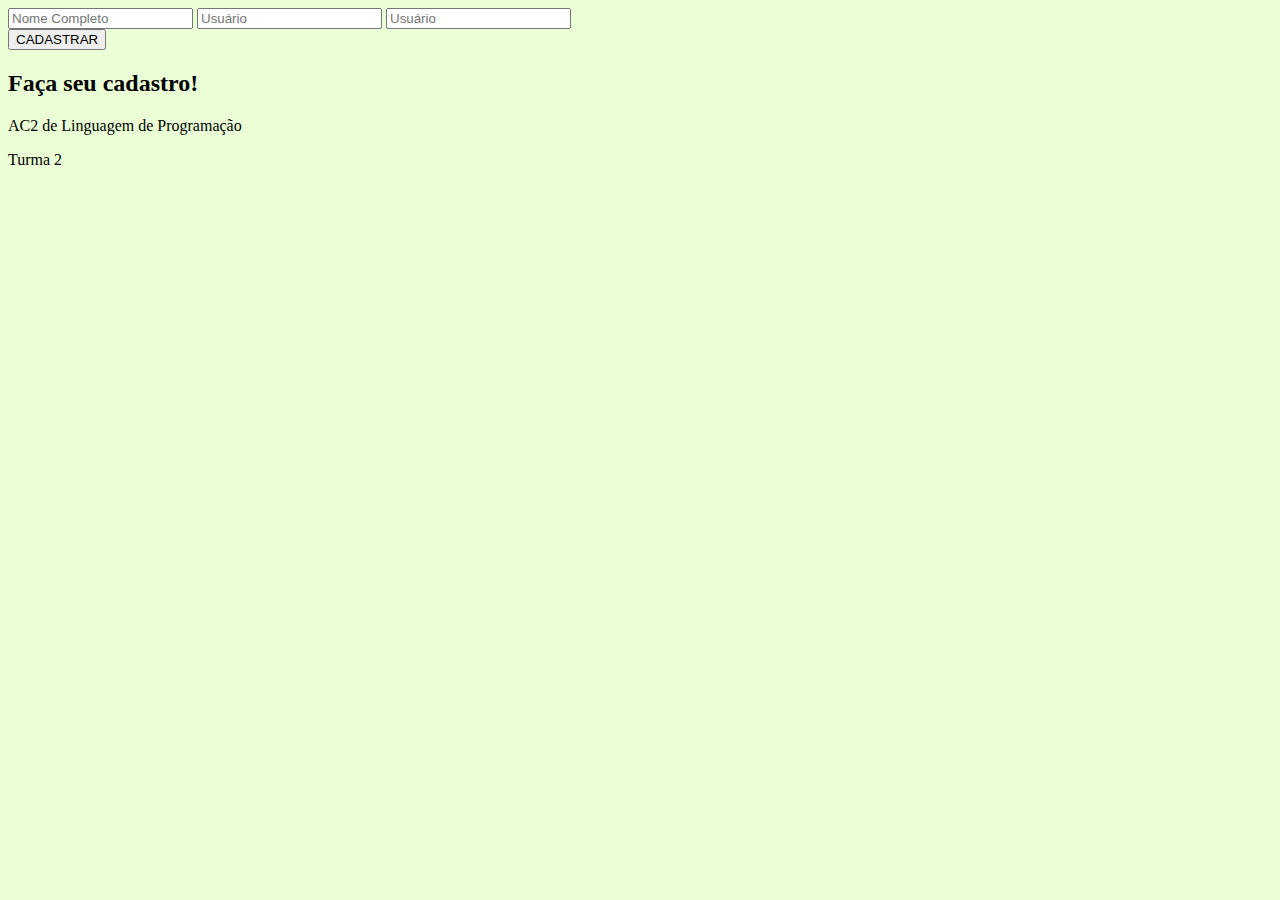
==== cadastrarUsuario.html @ 4b41123f "main commit" ====
<!DOCTYPE html>
<html lang="en">
<head>
    <meta charset="UTF-8">
    <meta name="viewport" content="width=device-width, initial-scale=1.0">
    <title>Cadastrar</title>
    <link rel="stylesheet" href="style.css">
</head>
<body>
    <section>
        <div>
            <input type="text" name="" placeholder="Nome Completo" id="nomeCompleto">
            <input type="text" name="" placeholder="Usuário" id="usuario">
            <input type="password" name="" placeholder="Usuário" id="password">
        </div>
        <div>
            <button>CADASTRAR</button>

            <h2>Faça seu cadastro!</h2>

            <p>AC2 de Linguagem de Programação</p>
            <p>Turma 2</p>
        </div>
</section>
</body>
</html>
---- style.css ----
@import url('https://fonts.googleapis.com/css2?family=Inter:wght@100..900&display=swap');
body{
    background-color: #EAFFD6;
}

.container{
    display: flex;
    background-color: #81D97F;
    border-radius: 35.56px;
    align-items: center;
    justify-content: center;
    padding: 100px;
    height: 200px;
    width: 450px;
    margin-top: 150px;
    margin-left: 380px;
    font-family: "Inter", sans-serif;;
}

.bemVindo{
    display: flex;
    flex-direction: column;
    align-items: center;
    padding: 10px;
}

.formulario{
    display: flex;
    flex-direction: column;
    align-items: center;
    padding: 10px;

}

.input{
    margin: 10px;
    border-radius: 8.89px;
    padding-right: 30px;
    padding-top: 7px;
    text-decoration: none;
    border: none;
    font-family: "Inter", sans-serif;
    
}

.button {
    font-family: "Inter", sans-serif;
    border-radius: 8.89px;
    border: solid black 3px;
    padding-right: 30px;
    padding-top: 7px;
    text-align: center;
    background-color: white; 
    color: black; 
}

.button:hover {
    background-color: black;
    border: solid white 3px;
    color: white; 
}
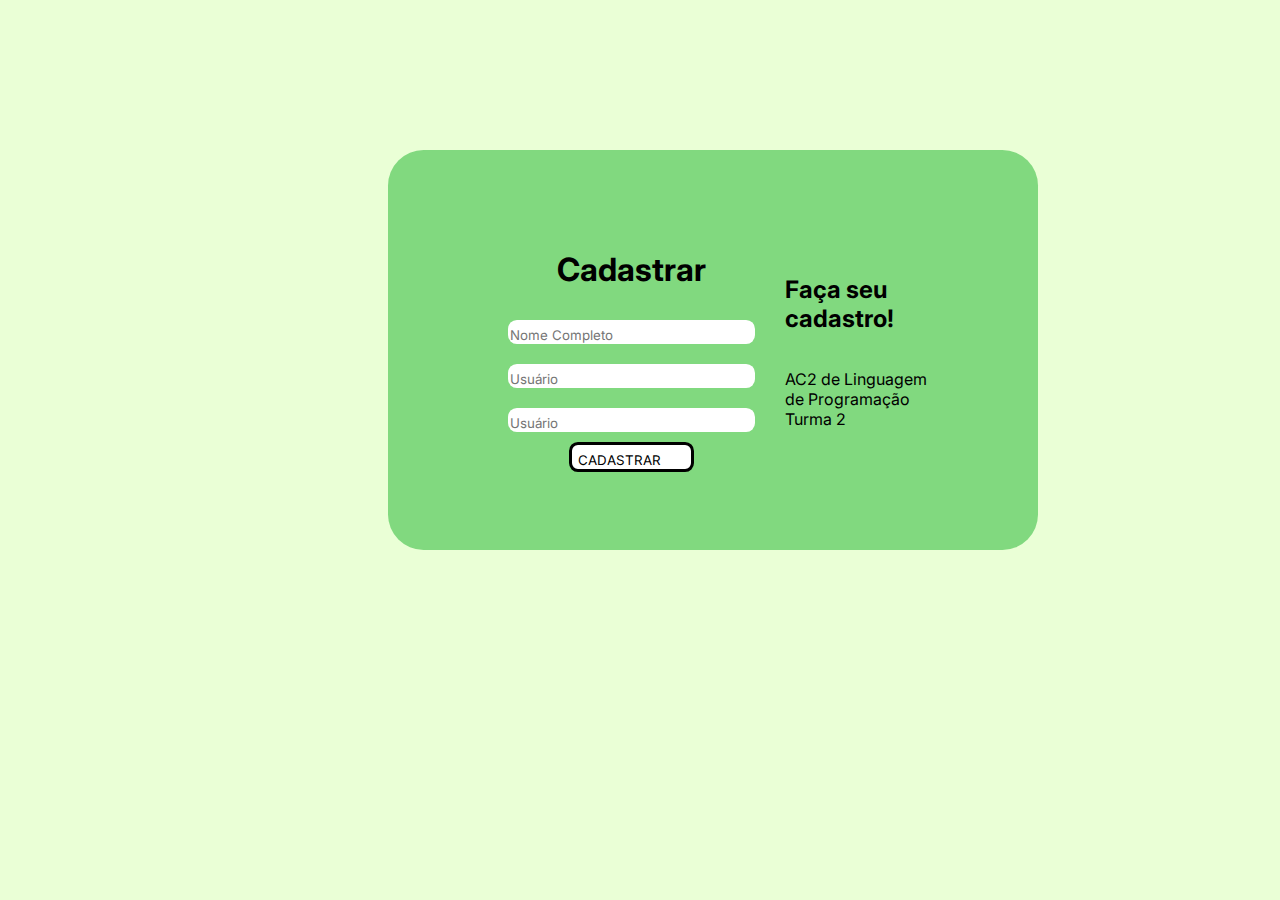
==== commit 50e2ff3d: "tela de cadastro" ====
--- a/cadastrarUsuario.html
+++ b/cadastrarUsuario.html
@@ -7,19 +7,17 @@
     <link rel="stylesheet" href="style.css">
 </head>
 <body>
-    <section>
-        <div>
-            <input type="text" name="" placeholder="Nome Completo" id="nomeCompleto">
-            <input type="text" name="" placeholder="Usuário" id="usuario">
-            <input type="password" name="" placeholder="Usuário" id="password">
+    <section class="container">
+        <div class="bemVindo">
+            <h1>Cadastrar</h1>
+            <input class="input" type="text" name="" placeholder="Nome Completo" id="nomeCompleto">
+            <input class="input" type="text" name="" placeholder="Usuário" id="usuario">
+            <input class="input" type="password" name="" placeholder="Usuário" id="password">
+            <button class="button">CADASTRAR</button>
         </div>
-        <div>
-            <button>CADASTRAR</button>
-
+        <div class="formulario">
             <h2>Faça seu cadastro!</h2>
-
-            <p>AC2 de Linguagem de Programação</p>
-            <p>Turma 2</p>
+            <p>AC2 de Linguagem de Programação<br>Turma 2</p>
         </div>
 </section>
 </body>
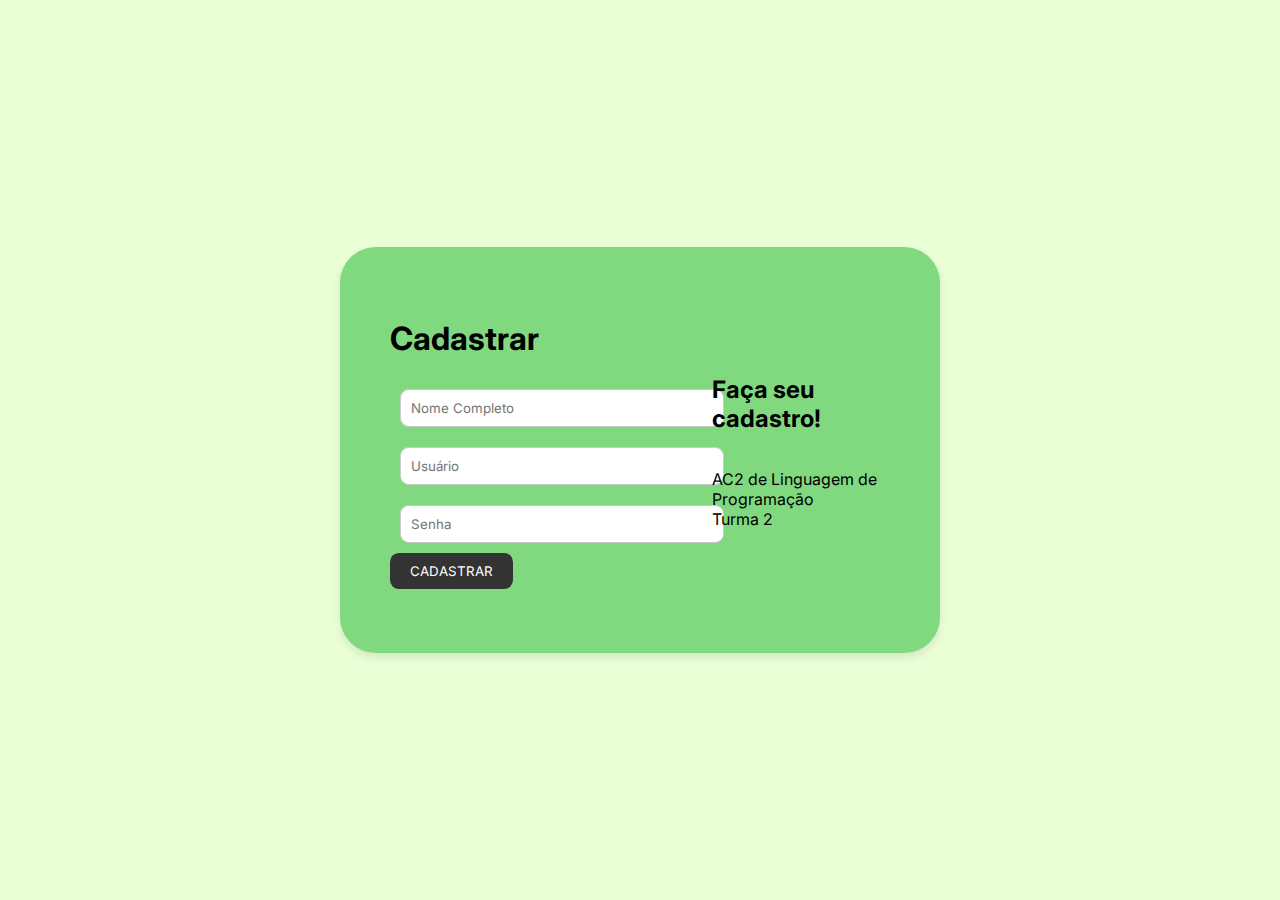
==== commit a702aa94: "js commit" ====
--- a/cadastrarUsuario.html
+++ b/cadastrarUsuario.html
@@ -10,15 +10,17 @@
     <section class="container">
         <div class="bemVindo">
             <h1>Cadastrar</h1>
-            <input class="input" type="text" name="" placeholder="Nome Completo" id="nomeCompleto">
-            <input class="input" type="text" name="" placeholder="Usuário" id="usuario">
-            <input class="input" type="password" name="" placeholder="Usuário" id="password">
-            <button class="button">CADASTRAR</button>
+            <input class="input" type="text" placeholder="Nome Completo" id="nomeCompleto">
+            <input class="input" type="text" placeholder="Usuário" id="usuarioCadastro">
+            <input class="input" type="password" placeholder="Senha" id="senhaCadastro">
+            <button class="button" id="cadastrarButton">CADASTRAR</button>
+            <p id="cadastroError" class="error"></p>
         </div>
         <div class="formulario">
             <h2>Faça seu cadastro!</h2>
             <p>AC2 de Linguagem de Programação<br>Turma 2</p>
         </div>
-</section>
+    </section>
+    <script src="main.js"></script>
 </body>
-</html>+</html>
--- a/style.css
+++ b/style.css
@@ -1,61 +1,79 @@
 @import url('https://fonts.googleapis.com/css2?family=Inter:wght@100..900&display=swap');
-body{
+
+body {
     background-color: #EAFFD6;
+    display: flex;
+    justify-content: center;
+    align-items: center;
+    height: 100vh;
+    margin: 0;
+    font-family: 'Inter', sans-serif;
 }
 
-.container{
+.container {
     display: flex;
     background-color: #81D97F;
     border-radius: 35.56px;
     align-items: center;
     justify-content: center;
-    padding: 100px;
-    height: 200px;
-    width: 450px;
-    margin-top: 150px;
-    margin-left: 380px;
-    font-family: "Inter", sans-serif;;
+    padding: 50px;
+    max-width: 500px;
+    width: 100%;
+    box-shadow: 0 4px 8px rgba(0, 0, 0, 0.1);
+    margin: 20px;
 }
 
-.bemVindo{
+.formulario {
     display: flex;
     flex-direction: column;
     align-items: center;
-    padding: 10px;
+    width: 100%;
 }
 
-.formulario{
-    display: flex;
-    flex-direction: column;
-    align-items: center;
-    padding: 10px;
-
-}
-
-.input{
+.input {
     margin: 10px;
     border-radius: 8.89px;
-    padding-right: 30px;
-    padding-top: 7px;
-    text-decoration: none;
-    border: none;
-    font-family: "Inter", sans-serif;
-    
+    padding: 10px;
+    width: calc(100% - 20px);
+    border: 1px solid #ccc;
+    font-family: 'Inter', sans-serif;
 }
 
 .button {
-    font-family: "Inter", sans-serif;
+    font-family: 'Inter', sans-serif;
     border-radius: 8.89px;
-    border: solid black 3px;
-    padding-right: 30px;
-    padding-top: 7px;
+    border: none;
+    padding: 10px 20px;
     text-align: center;
-    background-color: white; 
-    color: black; 
+    background-color: #333;
+    color: white;
+    cursor: pointer;
+    transition: background-color 0.3s ease;
 }
 
 .button:hover {
-    background-color: black;
-    border: solid white 3px;
-    color: white; 
-}+    background-color: #555;
+}
+
+a {
+    text-decoration: none;
+    margin-top: 10px;
+}
+
+a button {
+    background-color: #81D97F;
+    color: #333;
+    border: solid #333 2px;
+}
+
+a button:hover {
+    background-color: #333;
+    color: white;
+    border: solid #81D97F 2px;
+}
+
+.error {
+    color: red;
+    font-size: 14px;
+    margin-top: 10px;
+}
